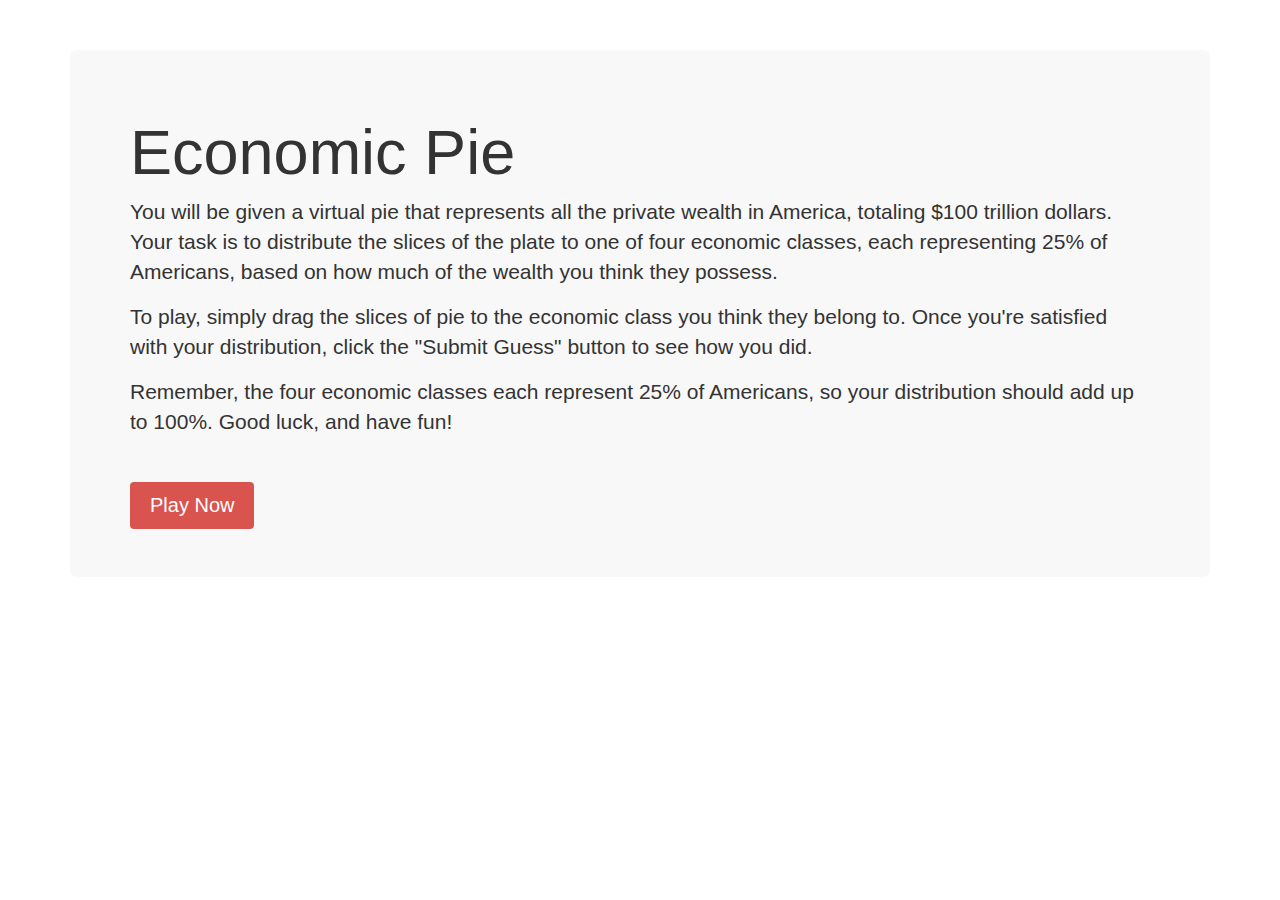
==== index.html @ 6aac752b "Add files via upload" ====
<!DOCTYPE html>
<html lang="en">
<head>
	<meta charset="UTF-8">
	<title>Economic Pie</title>
	<!-- Bootstrap CSS -->
	<link rel="stylesheet" href="https://maxcdn.bootstrapcdn.com/bootstrap/3.3.7/css/bootstrap.min.css">
	<link rel="icon" type="image/x-icon" href="./pie-icon.png">
	<!-- Custom CSS -->
	<style>
		.container {
			margin-top: 50px;
		}
		.jumbotron {
			background-color: #f8f8f8;
		}
		.btn {
			background-color: #d9534f;
			color: #fff;
			font-size: 20px;
			padding: 10px 20px;
			border-radius: 4px;
			border: none;
			margin-top: 30px;
		}
		.btn:hover {
			background-color: #5cb85c;
		}
	</style>
</head>
<body>
	<div class="container">
		<div class="jumbotron">
			<h1>Economic Pie</h1>
			<p>You will be given a virtual pie that represents all the private wealth in America, totaling $100 trillion dollars. Your task is to distribute the slices of the plate to one of four economic classes, each representing 25% of Americans, based on how much of the wealth you think they possess.</p>
			<p>To play, simply drag the slices of pie to the economic class you think they belong to. Once you're satisfied with your distribution, click the "Submit Guess" button to see how you did.</p>
			<p>Remember, the four economic classes each represent 25% of Americans, so your distribution should add up to 100%. Good luck, and have fun!</p>
			<a href="/game.html" class="btn btn-lg">Play Now</a>
		</div>
	</div>
	<!-- jQuery -->
	<script src="https://code.jquery.com/jquery-3.2.1.min.js"></script>
	<!-- Bootstrap JavaScript -->
	<script src="https://maxcdn.bootstrapcdn.com/bootstrap/3.3.7/js/bootstrap.min.js"></script>
</body>
</html>
<p>
</p>
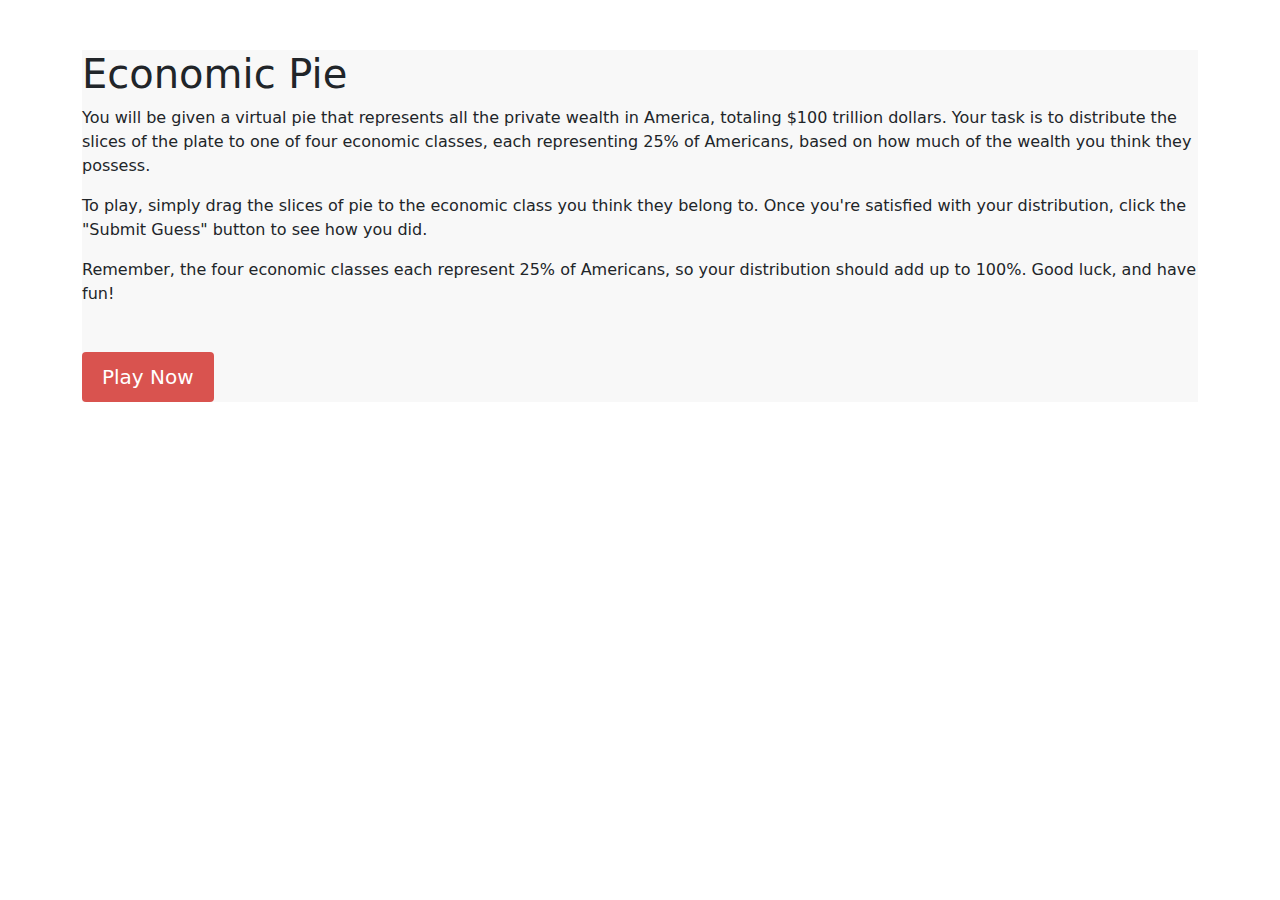
==== commit 70522a31: "Updated bootstrap; restyled plates for progressive pie display and responsive design." ====
--- a/index.html
+++ b/index.html
@@ -4,8 +4,8 @@
 	<meta charset="UTF-8">
 	<title>Economic Pie</title>
 	<!-- Bootstrap CSS -->
-	<link rel="stylesheet" href="https://maxcdn.bootstrapcdn.com/bootstrap/3.3.7/css/bootstrap.min.css">
-	<link rel="icon" type="image/x-icon" href="./pie-icon.png">
+	<link rel="stylesheet" href="https://cdn.jsdelivr.net/npm/bootstrap@5.3.2/dist/css/bootstrap.min.css">
+	<link rel="icon" type="image/x-icon" href="./images/pie-icon.png">
 	<!-- Custom CSS -->
 	<style>
 		.container {
@@ -35,7 +35,7 @@
 			<p>You will be given a virtual pie that represents all the private wealth in America, totaling $100 trillion dollars. Your task is to distribute the slices of the plate to one of four economic classes, each representing 25% of Americans, based on how much of the wealth you think they possess.</p>
 			<p>To play, simply drag the slices of pie to the economic class you think they belong to. Once you're satisfied with your distribution, click the "Submit Guess" button to see how you did.</p>
 			<p>Remember, the four economic classes each represent 25% of Americans, so your distribution should add up to 100%. Good luck, and have fun!</p>
-			<a href="/game.html" class="btn btn-lg">Play Now</a>
+			<a href="./game.html" class="btn btn-lg">Play Now</a>
 		</div>
 	</div>
 	<!-- jQuery -->
@@ -43,6 +43,4 @@
 	<!-- Bootstrap JavaScript -->
 	<script src="https://maxcdn.bootstrapcdn.com/bootstrap/3.3.7/js/bootstrap.min.js"></script>
 </body>
-</html>
-<p>
-</p>+</html>